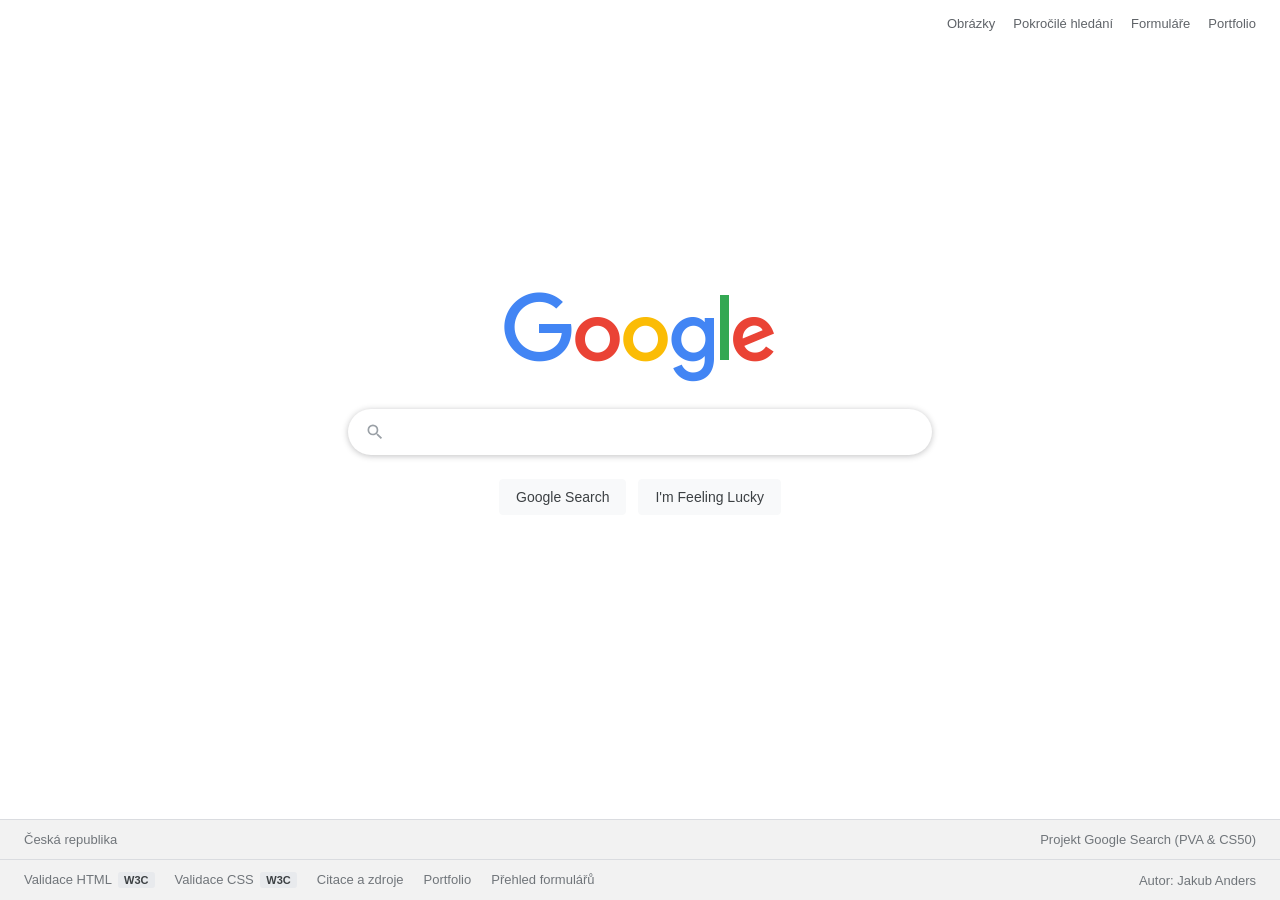
==== index.html @ 1dcec351 "Vypracovani projektu Google Search dle CS50 a zadani PVA" ====
<!DOCTYPE html>
<html lang="cs">
<head>
    <meta charset="UTF-8">
    <meta name="viewport" content="width=device-width, initial-scale=1.0">
    <title>Google</title>
    <link rel="stylesheet" href="style.css">
</head>
<body>

    <!-- Horní navigační lišta -->
    <header>
        <nav class="header-nav">
            <a href="images.html">Obrázky</a>
            <a href="advanced.html">Pokročilé hledání</a>
            <a href="forms.html">Formuláře</a>
            <a href="https://jakubandersandersovictreti.github.io/portfolio/" target="_blank" rel="noopener">Portfolio</a>
        </nav>
    </header>

    <!-- Hlavní vyhledávací sekce -->
    <main class="main-search-container">
        <!-- Logo Google -->
        <div class="logo-container">
            <img src="googlelogo.png" alt="Google logo">
        </div>

        <!-- Formulář vyhledávání -->
        <form class="search-form" action="https://www.google.com/search" method="get">
            <div class="search-bar-wrapper">
                <!-- Ikona lupy -->
                <svg class="search-icon" focusable="false" viewBox="0 0 24 24" aria-hidden="true">
                    <path d="M15.5 14h-.79l-.28-.27A6.471 6.471 0 0 0 16 9.5 6.5 6.5 0 1 0 9.5 16c1.61 0 3.09-.59 4.23-1.57l.27.28v.79l5 4.99L20.49 19l-4.99-5zm-6 0C7.01 14 5 11.99 5 9.5S7.01 5 9.5 5 14 7.01 14 9.5 11.99 14 9.5 14z"></path>
                </svg>
                <input type="text" name="q" class="search-input" aria-label="Hledat" autofocus required>
            </div>

            <!-- Tlačítka pro odeslání -->
            <div class="buttons-group">
                <input type="submit" value="Google Search" class="search-btn">
                <input type="submit" name="btnI" value="I'm Feeling Lucky" class="search-btn">
            </div>
        </form>
    </main>

    <!-- Zápatí stránky s povinnými odkazy a validací -->
    <footer class="footer">
        <div class="footer-top">
            <span>Česká republika</span>
            <span>Projekt Google Search (PVA &amp; CS50)</span>
        </div>
        <div class="footer-bottom">
            <ul class="footer-links">
                <li><a href="https://validator.w3.org/nu/?doc=https%3A%2F%2Fjakubandersandersovictreti.github.io%2FGooglesearch%2Findex.html" target="_blank" rel="noopener">Validace HTML <span class="badge-val">W3C</span></a></li>
                <li><a href="https://jigsaw.w3.org/css-validator/validator?uri=https%3A%2F%2Fjakubandersandersovictreti.github.io%2FGooglesearch%2Fstyle.css" target="_blank" rel="noopener">Validace CSS <span class="badge-val">W3C</span></a></li>
                <li><a href="https://github.com/JakubAndersAndersovictreti/Googlesearch/blob/main/citace.md" target="_blank" rel="noopener">Citace a zdroje</a></li>
                <li><a href="https://jakubandersandersovictreti.github.io/portfolio/" target="_blank" rel="noopener">Portfolio</a></li>
                <li><a href="forms.html">Přehled formulářů</a></li>
            </ul>
            <span>Autor: Jakub Anders</span>
        </div>
    </footer>

</body>
</html>
---- style.css ----
/* 
  Stylopis pro projekt Google Search (CS50 Web + PVA)
  Autor: Jakub Anders
*/

/* --- Základní reset a globální nastavení --- */
* {
    box-sizing: border-box;
    margin: 0;
    padding: 0;
}

body {
    font-family: Arial, Helvetica, sans-serif;
    color: #202124;
    background-color: #ffffff;
    display: flex;
    flex-direction: column;
    min-height: 100vh;
}

/* Odkazy */
a {
    color: #1a0dab;
    text-decoration: none;
}

a:hover {
    text-decoration: underline;
}

/* --- Horní navigační lišta --- */
.header-nav {
    display: flex;
    justify-content: flex-end;
    align-items: center;
    padding: 16px 24px;
    gap: 18px;
    font-size: 13px;
}

.header-nav a {
    color: #5f6368;
    transition: color 0.15s ease;
}

.header-nav a:hover {
    color: #202124;
    text-decoration: underline;
}

.header-nav a.btn-link {
    background-color: #1a73e8;
    color: #ffffff;
    padding: 7px 14px;
    border-radius: 4px;
    font-weight: 500;
}

.header-nav a.btn-link:hover {
    background-color: #1557b0;
    text-decoration: none;
}

/* --- Hlavní obsah - Vyhledávání --- */
.main-search-container {
    flex: 1;
    display: flex;
    flex-direction: column;
    align-items: center;
    justify-content: center;
    padding: 20px;
    margin-top: -60px; /* Vizuální vycentrování loga */
}

/* Logo */
.logo-container {
    display: flex;
    align-items: flex-end;
    justify-content: center;
    margin-bottom: 25px;
    position: relative;
}

.logo-container img {
    width: 272px;
    height: 92px;
    display: block;
}

/* Nápis 'obrázky' u Image Search */
.logo-subscript {
    color: #4285f4;
    font-size: 16px;
    font-weight: 500;
    margin-left: 6px;
    margin-bottom: 6px;
}

/* Formulář vyhledávání */
.search-form {
    width: 100%;
    max-width: 584px;
    display: flex;
    flex-direction: column;
    align-items: center;
}

/* Vyhledávací pole s ikonou */
.search-bar-wrapper {
    width: 100%;
    height: 46px;
    border: 1px solid #dfe1e5;
    border-radius: 24px;
    display: flex;
    align-items: center;
    padding: 0 16px;
    background-color: #ffffff;
    transition: box-shadow 0.2s ease, border-color 0.2s ease;
}

.search-bar-wrapper:hover,
.search-bar-wrapper:focus-within {
    box-shadow: 0 1px 6px rgba(32, 33, 36, 0.28);
    border-color: rgba(223, 225, 229, 0);
}

.search-icon {
    width: 20px;
    height: 20px;
    fill: #9aa0a6;
    margin-right: 12px;
    flex-shrink: 0;
}

.search-input {
    flex: 1;
    height: 100%;
    border: none;
    outline: none;
    font-size: 16px;
    color: #202124;
    background: transparent;
}

/* Tlačítka pod vyhledáváním */
.buttons-group {
    margin-top: 24px;
    display: flex;
    gap: 12px;
    flex-wrap: wrap;
    justify-content: center;
}

.search-btn {
    background-color: #f8f9fa;
    border: 1px solid #f8f9fa;
    border-radius: 4px;
    color: #3c4043;
    font-size: 14px;
    height: 36px;
    padding: 0 16px;
    cursor: pointer;
    font-family: inherit;
    transition: border-color 0.15s ease, box-shadow 0.15s ease;
}

.search-btn:hover {
    box-shadow: 0 1px 1px rgba(0, 0, 0, 0.1);
    background-color: #f8f9fa;
    border: 1px solid #dadce0;
    color: #202124;
}

.search-btn:focus {
    border: 1px solid #4285f4;
    outline: none;
}

/* --- Pokročilé vyhledávání (advanced.html) --- */
.advanced-header {
    display: flex;
    justify-content: space-between;
    align-items: center;
    padding: 16px 30px;
    border-bottom: 1px solid #ebebeb;
}

.advanced-header .logo-small img {
    height: 32px;
    width: auto;
}

.advanced-container {
    flex: 1;
    max-width: 1140px;
    margin: 0 auto;
    padding: 30px 40px;
    width: 100%;
}

.advanced-title {
    color: #d93025;
    font-size: 20px;
    font-weight: 400;
    margin-bottom: 25px;
}

.advanced-section-heading {
    font-size: 16px;
    font-weight: 700;
    color: #333333;
    margin-bottom: 20px;
    padding-bottom: 10px;
    border-bottom: 1px solid #ebebeb;
}

.advanced-form {
    display: flex;
    flex-direction: column;
    gap: 16px;
}

.form-row {
    display: flex;
    align-items: center;
    gap: 20px;
}

.form-label {
    width: 200px;
    font-size: 13px;
    color: #222222;
    text-align: left;
    flex-shrink: 0;
}

.form-input-container {
    width: 380px;
    flex-shrink: 0;
}

.advanced-text-input {
    width: 100%;
    height: 30px;
    padding: 4px 8px;
    border: 1px solid #d9d9d9;
    border-radius: 1px;
    font-size: 13px;
    font-family: inherit;
    outline: none;
    box-sizing: border-box;
}

.advanced-text-input:focus {
    border-color: #4d90fe;
}

.form-hint {
    font-size: 12px;
    color: #777777;
    flex: 1;
}

.form-hint code {
    background-color: #f1f3f4;
    padding: 2px 4px;
    border-radius: 2px;
    color: #202124;
}

.advanced-btn-row {
    display: flex;
    justify-content: flex-start;
    margin-left: 220px;
    margin-top: 15px;
}

.btn-advanced-submit {
    background-color: #4d90fe;
    border: 1px solid #3079ed;
    color: #ffffff;
    font-weight: bold;
    font-size: 12px;
    height: 32px;
    padding: 0 14px;
    border-radius: 2px;
    cursor: pointer;
    font-family: inherit;
    transition: background-color 0.15s ease;
}

.btn-advanced-submit:hover {
    background-color: #357ae8;
}

/* --- Stránka s přehledem formulářů (forms.html) --- */
.forms-page-container {
    flex: 1;
    max-width: 900px;
    margin: 20px auto 40px auto;
    padding: 0 20px;
    width: 100%;
}

.notice-banner {
    background-color: #e8f0fe;
    border: 1px solid #d2e3fc;
    color: #1967d2;
    padding: 14px 18px;
    border-radius: 8px;
    font-size: 14px;
    margin-bottom: 25px;
    line-height: 1.5;
}

.notice-banner strong {
    color: #174ea6;
}

.demo-form {
    display: flex;
    flex-direction: column;
    gap: 24px;
}

.demo-fieldset {
    border: 1px solid #dadce0;
    border-radius: 8px;
    padding: 20px;
    background-color: #ffffff;
}

.demo-fieldset legend {
    font-weight: bold;
    color: #202124;
    padding: 0 10px;
    font-size: 15px;
}

.form-grid {
    display: grid;
    grid-template-columns: repeat(auto-fit, minmax(260px, 1fr));
    gap: 16px;
    margin-top: 10px;
}

.form-group {
    display: flex;
    flex-direction: column;
    gap: 6px;
}

.form-group label {
    font-size: 13px;
    font-weight: 500;
    color: #3c4043;
}

.form-group input,
.form-group select,
.form-group textarea {
    padding: 8px 10px;
    border: 1px solid #dadce0;
    border-radius: 4px;
    font-size: 14px;
    font-family: inherit;
    outline: none;
    transition: border-color 0.2s ease;
}

.form-group input:focus,
.form-group select:focus,
.form-group textarea:focus {
    border-color: #1a73e8;
}

.options-group {
    display: flex;
    flex-direction: column;
    gap: 8px;
    margin-top: 6px;
}

.option-item {
    display: flex;
    align-items: center;
    gap: 8px;
    font-size: 14px;
    color: #3c4043;
    cursor: pointer;
}

.option-item input {
    cursor: pointer;
}

.range-display {
    display: flex;
    align-items: center;
    gap: 12px;
}

.demo-buttons-group {
    display: flex;
    gap: 12px;
    margin-top: 10px;
    flex-wrap: wrap;
}

.demo-btn {
    padding: 8px 18px;
    border-radius: 4px;
    font-size: 14px;
    cursor: pointer;
    font-family: inherit;
    border: 1px solid transparent;
}

.demo-btn-primary {
    background-color: #1a73e8;
    color: #ffffff;
}

.demo-btn-primary:hover {
    background-color: #1557b0;
}

.demo-btn-secondary {
    background-color: #f1f3f4;
    color: #3c4043;
    border-color: #dadce0;
}

.demo-btn-secondary:hover {
    background-color: #e8eaed;
}

/* --- Zápatí (Footer) --- */
.footer {
    background-color: #f2f2f2;
    border-top: 1px solid #dadce0;
    font-size: 13px;
    color: #70757a;
    margin-top: auto;
}

.footer-top {
    padding: 12px 24px;
    border-bottom: 1px solid #dadce0;
    display: flex;
    justify-content: space-between;
    align-items: center;
}

.footer-bottom {
    padding: 12px 24px;
    display: flex;
    justify-content: space-between;
    align-items: center;
    flex-wrap: wrap;
    gap: 12px;
}

.footer-links {
    display: flex;
    gap: 20px;
    flex-wrap: wrap;
    list-style: none;
}

.footer-links a {
    color: #70757a;
}

.footer-links a:hover {
    color: #202124;
    text-decoration: underline;
}

/* Zvýrazněné odkazy v patičce na validátory */
.badge-val {
    display: inline-block;
    padding: 2px 6px;
    background-color: #e8eaed;
    border-radius: 3px;
    font-size: 11px;
    font-weight: bold;
    color: #3c4043;
    margin-left: 3px;
}

/* --- Responzivní přizpůsobení --- */
@media (max-width: 768px) {
    .header-nav {
        gap: 12px;
        padding: 12px 16px;
    }

    .form-row {
        flex-direction: column;
        align-items: flex-start;
        gap: 6px;
    }

    .form-label,
    .form-input-container {
        width: 100%;
    }

    .advanced-btn-row {
        margin-left: 0;
    }

    .footer-bottom {
        flex-direction: column;
        align-items: flex-start;
    }
}
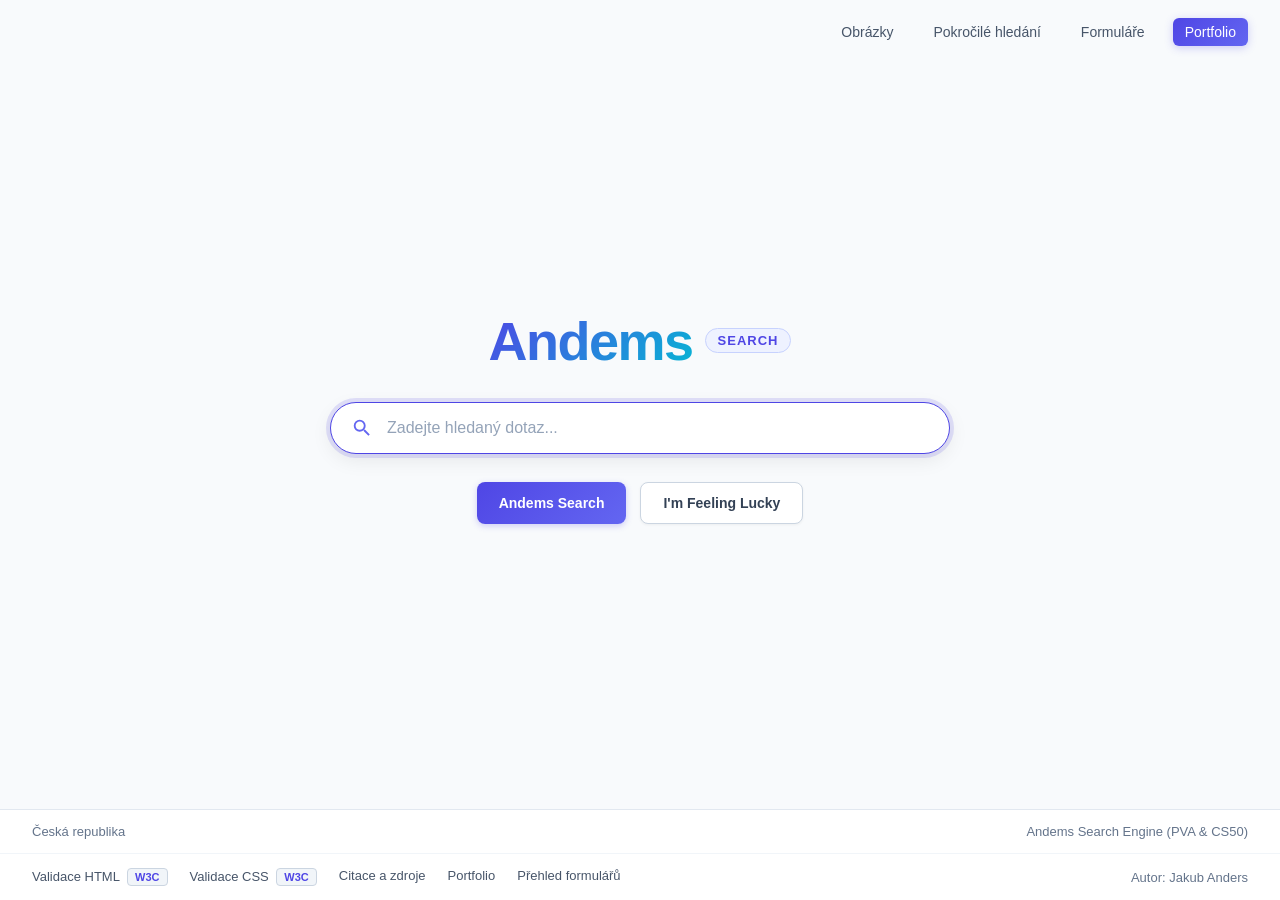
==== commit 201d779c: "Zmena na Andems Search, novy moderni vzhled a oprava odkazu na portfolio" ====
--- a/index.html
+++ b/index.html
@@ -3,7 +3,7 @@
 <head>
     <meta charset="UTF-8">
     <meta name="viewport" content="width=device-width, initial-scale=1.0">
-    <title>Google</title>
+    <title>Andems Search</title>
     <link rel="stylesheet" href="style.css">
 </head>
 <body>
@@ -14,15 +14,18 @@
             <a href="images.html">Obrázky</a>
             <a href="advanced.html">Pokročilé hledání</a>
             <a href="forms.html">Formuláře</a>
-            <a href="https://jakubandersandersovictreti.github.io/portfolio/" target="_blank" rel="noopener">Portfolio</a>
+            <a href="https://jakubandersandersovictreti.github.io/andersovicportfolio/" target="_blank" rel="noopener" class="nav-portfolio-link">Portfolio</a>
         </nav>
     </header>
 
     <!-- Hlavní vyhledávací sekce -->
     <main class="main-search-container">
-        <!-- Logo Google -->
+        <!-- Vlastní logo Andems Search -->
         <div class="logo-container">
-            <img src="googlelogo.png" alt="Google logo">
+            <a href="index.html" class="brand-link">
+                <span class="brand-name">Andems</span>
+                <span class="brand-badge">Search</span>
+            </a>
         </div>
 
         <!-- Formulář vyhledávání -->
@@ -32,13 +35,13 @@
                 <svg class="search-icon" focusable="false" viewBox="0 0 24 24" aria-hidden="true">
                     <path d="M15.5 14h-.79l-.28-.27A6.471 6.471 0 0 0 16 9.5 6.5 6.5 0 1 0 9.5 16c1.61 0 3.09-.59 4.23-1.57l.27.28v.79l5 4.99L20.49 19l-4.99-5zm-6 0C7.01 14 5 11.99 5 9.5S7.01 5 9.5 5 14 7.01 14 9.5 11.99 14 9.5 14z"></path>
                 </svg>
-                <input type="text" name="q" class="search-input" aria-label="Hledat" autofocus required>
+                <input type="text" name="q" class="search-input" placeholder="Zadejte hledaný dotaz..." aria-label="Hledat" autofocus required>
             </div>
 
-            <!-- Tlačítka pro odeslání -->
+            <!-- Tlačítka pro odeslání (Andems Search a I'm Feeling Lucky) -->
             <div class="buttons-group">
-                <input type="submit" value="Google Search" class="search-btn">
-                <input type="submit" name="btnI" value="I'm Feeling Lucky" class="search-btn">
+                <input type="submit" value="Andems Search" class="search-btn search-btn-primary">
+                <input type="submit" name="btnI" value="I'm Feeling Lucky" class="search-btn search-btn-secondary">
             </div>
         </form>
     </main>
@@ -47,14 +50,14 @@
     <footer class="footer">
         <div class="footer-top">
             <span>Česká republika</span>
-            <span>Projekt Google Search (PVA &amp; CS50)</span>
+            <span>Andems Search Engine (PVA &amp; CS50)</span>
         </div>
         <div class="footer-bottom">
             <ul class="footer-links">
                 <li><a href="https://validator.w3.org/nu/?doc=https%3A%2F%2Fjakubandersandersovictreti.github.io%2FGooglesearch%2Findex.html" target="_blank" rel="noopener">Validace HTML <span class="badge-val">W3C</span></a></li>
                 <li><a href="https://jigsaw.w3.org/css-validator/validator?uri=https%3A%2F%2Fjakubandersandersovictreti.github.io%2FGooglesearch%2Fstyle.css" target="_blank" rel="noopener">Validace CSS <span class="badge-val">W3C</span></a></li>
                 <li><a href="https://github.com/JakubAndersAndersovictreti/Googlesearch/blob/main/citace.md" target="_blank" rel="noopener">Citace a zdroje</a></li>
-                <li><a href="https://jakubandersandersovictreti.github.io/portfolio/" target="_blank" rel="noopener">Portfolio</a></li>
+                <li><a href="https://jakubandersandersovictreti.github.io/andersovicportfolio/" target="_blank" rel="noopener">Portfolio</a></li>
                 <li><a href="forms.html">Přehled formulářů</a></li>
             </ul>
             <span>Autor: Jakub Anders</span>
--- a/style.css
+++ b/style.css
@@ -1,6 +1,7 @@
 /* 
-  Stylopis pro projekt Google Search (CS50 Web + PVA)
+  Stylopis pro projekt Andems Search (PVA & CS50 Web)
   Autor: Jakub Anders
+  Vlastní moderní design vyhledávače
 */
 
 /* --- Základní reset a globální nastavení --- */
@@ -11,9 +12,9 @@
 }
 
 body {
-    font-family: Arial, Helvetica, sans-serif;
-    color: #202124;
-    background-color: #ffffff;
+    font-family: -apple-system, BlinkMacSystemFont, "Segoe UI", Roboto, Helvetica, Arial, sans-serif;
+    color: #1e293b;
+    background-color: #f8fafc;
     display: flex;
     flex-direction: column;
     min-height: 100vh;
@@ -21,11 +22,13 @@
 
 /* Odkazy */
 a {
-    color: #1a0dab;
+    color: #4f46e5;
     text-decoration: none;
+    transition: all 0.2s ease;
 }
 
 a:hover {
+    color: #3730a3;
     text-decoration: underline;
 }
 
@@ -34,32 +37,87 @@
     display: flex;
     justify-content: flex-end;
     align-items: center;
-    padding: 16px 24px;
-    gap: 18px;
+    padding: 18px 32px;
+    gap: 16px;
+    font-size: 14px;
+    font-weight: 500;
+}
+
+.header-nav a {
+    color: #475569;
+    padding: 6px 12px;
+    border-radius: 6px;
+    text-decoration: none;
+}
+
+.header-nav a:hover {
+    color: #1e293b;
+    background-color: #e2e8f0;
+    text-decoration: none;
+}
+
+/* Zvýrazněný odkaz na portfolio v menu */
+.header-nav a.nav-portfolio-link {
+    background: linear-gradient(135deg, #4f46e5, #6366f1);
+    color: #ffffff;
+    box-shadow: 0 2px 8px rgba(79, 70, 229, 0.25);
+}
+
+.header-nav a.nav-portfolio-link:hover {
+    background: linear-gradient(135deg, #4338ca, #4f46e5);
+    color: #ffffff;
+    transform: translateY(-1px);
+}
+
+/* --- Brand Logo (Andems Search) --- */
+.brand-link {
+    text-decoration: none;
+    display: inline-flex;
+    align-items: center;
+    gap: 12px;
+}
+
+.brand-link:hover {
+    text-decoration: none;
+}
+
+.brand-name {
+    font-size: 54px;
+    font-weight: 800;
+    letter-spacing: -1.5px;
+    background: linear-gradient(135deg, #4f46e5 0%, #06b6d4 100%);
+    -webkit-background-clip: text;
+    -webkit-text-fill-color: transparent;
+    display: inline-block;
+}
+
+.brand-name.small {
+    font-size: 26px;
+    letter-spacing: -0.5px;
+}
+
+.brand-badge {
     font-size: 13px;
-}
-
-.header-nav a {
-    color: #5f6368;
-    transition: color 0.15s ease;
-}
-
-.header-nav a:hover {
-    color: #202124;
-    text-decoration: underline;
-}
-
-.header-nav a.btn-link {
-    background-color: #1a73e8;
-    color: #ffffff;
-    padding: 7px 14px;
-    border-radius: 4px;
-    font-weight: 500;
-}
-
-.header-nav a.btn-link:hover {
-    background-color: #1557b0;
-    text-decoration: none;
+    font-weight: 700;
+    text-transform: uppercase;
+    letter-spacing: 1px;
+    color: #4f46e5;
+    background: #eef2ff;
+    padding: 4px 12px;
+    border-radius: 9999px;
+    border: 1px solid #c7d2fe;
+}
+
+.brand-badge-orange {
+    color: #ea580c;
+    background: #fff7ed;
+    border-color: #fed7aa;
+}
+
+.brand-badge-purple {
+    color: #7c3aed;
+    background: #f5f3ff;
+    border-color: #ddd6fe;
 }
 
 /* --- Hlavní obsah - Vyhledávání --- */
@@ -70,66 +128,52 @@
     align-items: center;
     justify-content: center;
     padding: 20px;
-    margin-top: -60px; /* Vizuální vycentrování loga */
-}
-
-/* Logo */
+    margin-top: -40px;
+}
+
 .logo-container {
-    display: flex;
-    align-items: flex-end;
-    justify-content: center;
-    margin-bottom: 25px;
-    position: relative;
-}
-
-.logo-container img {
-    width: 272px;
-    height: 92px;
-    display: block;
-}
-
-/* Nápis 'obrázky' u Image Search */
-.logo-subscript {
-    color: #4285f4;
-    font-size: 16px;
-    font-weight: 500;
-    margin-left: 6px;
-    margin-bottom: 6px;
+    margin-bottom: 30px;
+    text-align: center;
 }
 
 /* Formulář vyhledávání */
 .search-form {
     width: 100%;
-    max-width: 584px;
+    max-width: 620px;
     display: flex;
     flex-direction: column;
     align-items: center;
 }
 
-/* Vyhledávací pole s ikonou */
+/* Moderní vyhledávací pole */
 .search-bar-wrapper {
     width: 100%;
-    height: 46px;
-    border: 1px solid #dfe1e5;
-    border-radius: 24px;
-    display: flex;
-    align-items: center;
-    padding: 0 16px;
+    height: 52px;
+    border: 1.5px solid #cbd5e1;
+    border-radius: 9999px;
+    display: flex;
+    align-items: center;
+    padding: 0 20px;
     background-color: #ffffff;
-    transition: box-shadow 0.2s ease, border-color 0.2s ease;
-}
-
-.search-bar-wrapper:hover,
+    box-shadow: 0 4px 14px rgba(0, 0, 0, 0.05);
+    transition: all 0.2s ease;
+}
+
+.search-bar-wrapper:hover {
+    border-color: #94a3b8;
+    box-shadow: 0 6px 20px rgba(0, 0, 0, 0.08);
+}
+
 .search-bar-wrapper:focus-within {
-    box-shadow: 0 1px 6px rgba(32, 33, 36, 0.28);
-    border-color: rgba(223, 225, 229, 0);
+    border-color: #4f46e5;
+    box-shadow: 0 0 0 4px rgba(79, 70, 229, 0.15), 0 6px 20px rgba(0, 0, 0, 0.08);
 }
 
 .search-icon {
-    width: 20px;
-    height: 20px;
-    fill: #9aa0a6;
-    margin-right: 12px;
+    width: 22px;
+    height: 22px;
+    fill: #6366f1;
+    margin-right: 14px;
     flex-shrink: 0;
 }
 
@@ -139,42 +183,62 @@
     border: none;
     outline: none;
     font-size: 16px;
-    color: #202124;
+    color: #0f172a;
     background: transparent;
+    font-family: inherit;
+}
+
+.search-input::placeholder {
+    color: #94a3b8;
 }
 
 /* Tlačítka pod vyhledáváním */
 .buttons-group {
-    margin-top: 24px;
-    display: flex;
-    gap: 12px;
+    margin-top: 28px;
+    display: flex;
+    gap: 14px;
     flex-wrap: wrap;
     justify-content: center;
 }
 
 .search-btn {
-    background-color: #f8f9fa;
-    border: 1px solid #f8f9fa;
-    border-radius: 4px;
-    color: #3c4043;
-    font-size: 14px;
-    height: 36px;
-    padding: 0 16px;
+    font-family: inherit;
+    font-size: 14px;
+    font-weight: 600;
+    height: 42px;
+    padding: 0 22px;
+    border-radius: 8px;
     cursor: pointer;
-    font-family: inherit;
-    transition: border-color 0.15s ease, box-shadow 0.15s ease;
-}
-
-.search-btn:hover {
-    box-shadow: 0 1px 1px rgba(0, 0, 0, 0.1);
-    background-color: #f8f9fa;
-    border: 1px solid #dadce0;
-    color: #202124;
-}
-
-.search-btn:focus {
-    border: 1px solid #4285f4;
-    outline: none;
+    transition: all 0.2s ease;
+}
+
+/* Primární tlačítko */
+.search-btn-primary {
+    background: linear-gradient(135deg, #4f46e5, #6366f1);
+    color: #ffffff;
+    border: none;
+    box-shadow: 0 2px 6px rgba(79, 70, 229, 0.25);
+}
+
+.search-btn-primary:hover {
+    background: linear-gradient(135deg, #4338ca, #4f46e5);
+    box-shadow: 0 4px 12px rgba(79, 70, 229, 0.35);
+    transform: translateY(-1px);
+}
+
+/* Sekundární tlačítko (Štěstí) */
+.search-btn-secondary {
+    background-color: #ffffff;
+    color: #334155;
+    border: 1px solid #cbd5e1;
+    box-shadow: 0 1px 3px rgba(0, 0, 0, 0.05);
+}
+
+.search-btn-secondary:hover {
+    background-color: #f1f5f9;
+    border-color: #94a3b8;
+    color: #0f172a;
+    transform: translateY(-1px);
 }
 
 /* --- Pokročilé vyhledávání (advanced.html) --- */
@@ -182,43 +246,53 @@
     display: flex;
     justify-content: space-between;
     align-items: center;
-    padding: 16px 30px;
-    border-bottom: 1px solid #ebebeb;
-}
-
-.advanced-header .logo-small img {
-    height: 32px;
-    width: auto;
+    padding: 16px 36px;
+    background-color: #ffffff;
+    border-bottom: 1px solid #e2e8f0;
 }
 
 .advanced-container {
     flex: 1;
-    max-width: 1140px;
-    margin: 0 auto;
-    padding: 30px 40px;
+    max-width: 1050px;
+    margin: 30px auto;
+    padding: 0 30px;
     width: 100%;
 }
 
+.advanced-card {
+    background-color: #ffffff;
+    border: 1px solid #e2e8f0;
+    border-radius: 12px;
+    padding: 32px 36px;
+    box-shadow: 0 4px 12px rgba(0, 0, 0, 0.03);
+}
+
 .advanced-title {
-    color: #d93025;
-    font-size: 20px;
-    font-weight: 400;
-    margin-bottom: 25px;
+    color: #4f46e5;
+    font-size: 24px;
+    font-weight: 700;
+    margin-bottom: 8px;
+}
+
+.advanced-subtitle {
+    color: #64748b;
+    font-size: 14px;
+    margin-bottom: 24px;
 }
 
 .advanced-section-heading {
     font-size: 16px;
-    font-weight: 700;
-    color: #333333;
+    font-weight: 600;
+    color: #0f172a;
     margin-bottom: 20px;
-    padding-bottom: 10px;
-    border-bottom: 1px solid #ebebeb;
+    padding-bottom: 12px;
+    border-bottom: 1px solid #e2e8f0;
 }
 
 .advanced-form {
     display: flex;
     flex-direction: column;
-    gap: 16px;
+    gap: 18px;
 }
 
 .form-row {
@@ -228,9 +302,10 @@
 }
 
 .form-label {
-    width: 200px;
-    font-size: 13px;
-    color: #222222;
+    width: 220px;
+    font-size: 14px;
+    font-weight: 500;
+    color: #334155;
     text-align: left;
     flex-shrink: 0;
 }
@@ -242,80 +317,86 @@
 
 .advanced-text-input {
     width: 100%;
-    height: 30px;
-    padding: 4px 8px;
-    border: 1px solid #d9d9d9;
-    border-radius: 1px;
-    font-size: 13px;
+    height: 38px;
+    padding: 6px 12px;
+    border: 1.5px solid #cbd5e1;
+    border-radius: 6px;
+    font-size: 14px;
     font-family: inherit;
     outline: none;
     box-sizing: border-box;
+    transition: all 0.2s ease;
 }
 
 .advanced-text-input:focus {
-    border-color: #4d90fe;
+    border-color: #4f46e5;
+    box-shadow: 0 0 0 3px rgba(79, 70, 229, 0.12);
 }
 
 .form-hint {
-    font-size: 12px;
-    color: #777777;
+    font-size: 13px;
+    color: #64748b;
     flex: 1;
 }
 
 .form-hint code {
-    background-color: #f1f3f4;
-    padding: 2px 4px;
-    border-radius: 2px;
-    color: #202124;
+    background-color: #f1f5f9;
+    padding: 2px 6px;
+    border-radius: 4px;
+    color: #4f46e5;
+    font-weight: 600;
 }
 
 .advanced-btn-row {
     display: flex;
     justify-content: flex-start;
-    margin-left: 220px;
+    margin-left: 240px;
     margin-top: 15px;
 }
 
 .btn-advanced-submit {
-    background-color: #4d90fe;
-    border: 1px solid #3079ed;
+    background: linear-gradient(135deg, #4f46e5, #6366f1);
+    border: none;
     color: #ffffff;
-    font-weight: bold;
-    font-size: 12px;
-    height: 32px;
-    padding: 0 14px;
-    border-radius: 2px;
+    font-weight: 600;
+    font-size: 14px;
+    height: 40px;
+    padding: 0 24px;
+    border-radius: 6px;
     cursor: pointer;
     font-family: inherit;
-    transition: background-color 0.15s ease;
+    box-shadow: 0 2px 6px rgba(79, 70, 229, 0.25);
+    transition: all 0.2s ease;
 }
 
 .btn-advanced-submit:hover {
-    background-color: #357ae8;
+    background: linear-gradient(135deg, #4338ca, #4f46e5);
+    box-shadow: 0 4px 12px rgba(79, 70, 229, 0.35);
+    transform: translateY(-1px);
 }
 
 /* --- Stránka s přehledem formulářů (forms.html) --- */
 .forms-page-container {
     flex: 1;
-    max-width: 900px;
-    margin: 20px auto 40px auto;
+    max-width: 960px;
+    margin: 25px auto 45px auto;
     padding: 0 20px;
     width: 100%;
 }
 
 .notice-banner {
-    background-color: #e8f0fe;
-    border: 1px solid #d2e3fc;
-    color: #1967d2;
-    padding: 14px 18px;
-    border-radius: 8px;
+    background-color: #eef2ff;
+    border: 1px solid #c7d2fe;
+    color: #3730a3;
+    padding: 16px 20px;
+    border-radius: 10px;
     font-size: 14px;
     margin-bottom: 25px;
     line-height: 1.5;
 }
 
 .notice-banner strong {
-    color: #174ea6;
+    color: #1e1b4b;
 }
 
 .demo-form {
@@ -325,15 +406,16 @@
 }
 
 .demo-fieldset {
-    border: 1px solid #dadce0;
-    border-radius: 8px;
-    padding: 20px;
+    border: 1.5px solid #e2e8f0;
+    border-radius: 10px;
+    padding: 24px;
     background-color: #ffffff;
+    box-shadow: 0 2px 8px rgba(0, 0, 0, 0.02);
 }
 
 .demo-fieldset legend {
-    font-weight: bold;
-    color: #202124;
+    font-weight: 700;
+    color: #4f46e5;
     padding: 0 10px;
     font-size: 15px;
 }
@@ -341,7 +423,7 @@
 .form-grid {
     display: grid;
     grid-template-columns: repeat(auto-fit, minmax(260px, 1fr));
-    gap: 16px;
+    gap: 18px;
     margin-top: 10px;
 }
 
@@ -353,46 +435,51 @@
 
 .form-group label {
     font-size: 13px;
-    font-weight: 500;
-    color: #3c4043;
+    font-weight: 600;
+    color: #334155;
 }
 
 .form-group input,
 .form-group select,
 .form-group textarea {
-    padding: 8px 10px;
-    border: 1px solid #dadce0;
-    border-radius: 4px;
+    padding: 10px 12px;
+    border: 1.5px solid #cbd5e1;
+    border-radius: 6px;
     font-size: 14px;
     font-family: inherit;
     outline: none;
-    transition: border-color 0.2s ease;
+    transition: all 0.2s ease;
+    background-color: #ffffff;
 }
 
 .form-group input:focus,
 .form-group select:focus,
 .form-group textarea:focus {
-    border-color: #1a73e8;
+    border-color: #4f46e5;
+    box-shadow: 0 0 0 3px rgba(79, 70, 229, 0.12);
 }
 
 .options-group {
     display: flex;
     flex-direction: column;
-    gap: 8px;
+    gap: 10px;
     margin-top: 6px;
 }
 
 .option-item {
     display: flex;
     align-items: center;
-    gap: 8px;
-    font-size: 14px;
-    color: #3c4043;
+    gap: 10px;
+    font-size: 14px;
+    color: #334155;
     cursor: pointer;
 }
 
 .option-item input {
     cursor: pointer;
+    accent-color: #4f46e5;
+    width: 16px;
+    height: 16px;
 }
 
 .range-display {
@@ -401,106 +488,121 @@
     gap: 12px;
 }
 
+.range-display input[type="range"] {
+    accent-color: #4f46e5;
+}
+
 .demo-buttons-group {
     display: flex;
-    gap: 12px;
-    margin-top: 10px;
+    gap: 14px;
+    margin-top: 15px;
     flex-wrap: wrap;
 }
 
 .demo-btn {
-    padding: 8px 18px;
-    border-radius: 4px;
-    font-size: 14px;
+    padding: 10px 20px;
+    border-radius: 6px;
+    font-size: 14px;
+    font-weight: 600;
     cursor: pointer;
     font-family: inherit;
-    border: 1px solid transparent;
+    border: none;
+    transition: all 0.2s ease;
 }
 
 .demo-btn-primary {
-    background-color: #1a73e8;
+    background: linear-gradient(135deg, #4f46e5, #6366f1);
     color: #ffffff;
+    box-shadow: 0 2px 6px rgba(79, 70, 229, 0.25);
 }
 
 .demo-btn-primary:hover {
-    background-color: #1557b0;
+    background: linear-gradient(135deg, #4338ca, #4f46e5);
 }
 
 .demo-btn-secondary {
-    background-color: #f1f3f4;
-    color: #3c4043;
-    border-color: #dadce0;
+    background-color: #f1f5f9;
+    color: #334155;
+    border: 1px solid #cbd5e1;
 }
 
 .demo-btn-secondary:hover {
-    background-color: #e8eaed;
+    background-color: #e2e8f0;
 }
 
 /* --- Zápatí (Footer) --- */
 .footer {
-    background-color: #f2f2f2;
-    border-top: 1px solid #dadce0;
+    background-color: #ffffff;
+    border-top: 1px solid #e2e8f0;
     font-size: 13px;
-    color: #70757a;
+    color: #64748b;
     margin-top: auto;
 }
 
 .footer-top {
-    padding: 12px 24px;
-    border-bottom: 1px solid #dadce0;
+    padding: 14px 32px;
+    border-bottom: 1px solid #f1f5f9;
     display: flex;
     justify-content: space-between;
     align-items: center;
 }
 
 .footer-bottom {
-    padding: 12px 24px;
+    padding: 14px 32px;
     display: flex;
     justify-content: space-between;
     align-items: center;
     flex-wrap: wrap;
-    gap: 12px;
+    gap: 14px;
 }
 
 .footer-links {
     display: flex;
-    gap: 20px;
+    gap: 22px;
     flex-wrap: wrap;
     list-style: none;
 }
 
 .footer-links a {
-    color: #70757a;
+    color: #475569;
+    text-decoration: none;
+    font-weight: 500;
 }
 
 .footer-links a:hover {
-    color: #202124;
+    color: #4f46e5;
     text-decoration: underline;
 }
 
-/* Zvýrazněné odkazy v patičce na validátory */
+/* Zvýrazněné badge v patičce na validátory */
 .badge-val {
     display: inline-block;
-    padding: 2px 6px;
-    background-color: #e8eaed;
-    border-radius: 3px;
+    padding: 2px 7px;
+    background-color: #f1f5f9;
+    border: 1px solid #cbd5e1;
+    border-radius: 4px;
     font-size: 11px;
-    font-weight: bold;
-    color: #3c4043;
-    margin-left: 3px;
+    font-weight: 700;
+    color: #4f46e5;
+    margin-left: 4px;
 }
 
 /* --- Responzivní přizpůsobení --- */
 @media (max-width: 768px) {
     .header-nav {
-        gap: 12px;
-        padding: 12px 16px;
+        gap: 10px;
+        padding: 14px 18px;
+        flex-wrap: wrap;
+    }
+
+    .brand-name {
+        font-size: 42px;
     }
 
     .form-row {
         flex-direction: column;
         align-items: flex-start;
-        gap: 6px;
+        gap: 8px;
     }
 
     .form-label,
@@ -512,8 +614,10 @@
         margin-left: 0;
     }
 
-    .footer-bottom {
+    .footer-bottom,
+    .footer-top {
         flex-direction: column;
         align-items: flex-start;
+        gap: 10px;
     }
 }
